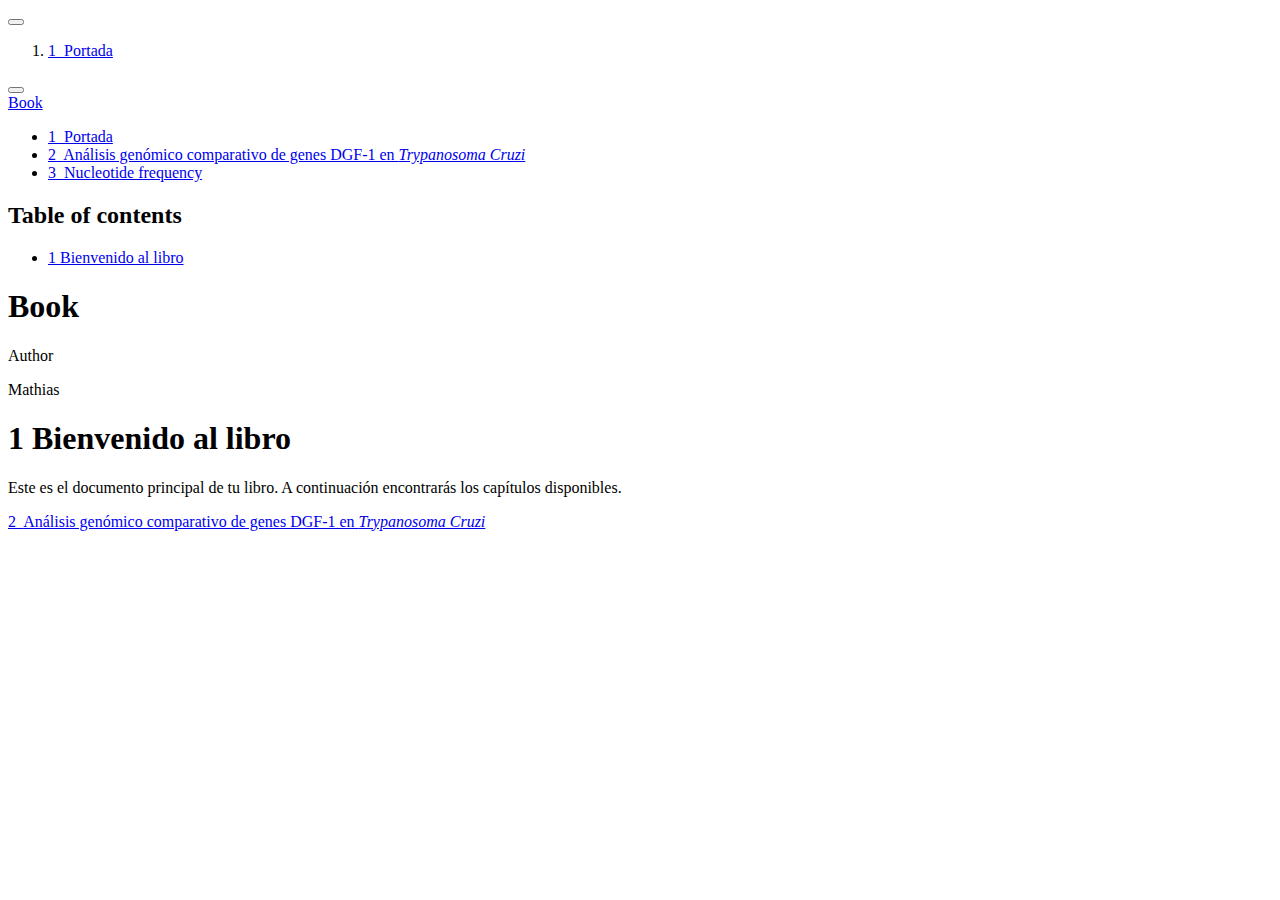
==== index.html @ 2b67dbf1 "add: index" ====
<!DOCTYPE html>
<html xmlns="http://www.w3.org/1999/xhtml" lang="en" xml:lang="en"><head>

<meta charset="utf-8">
<meta name="generator" content="quarto-1.5.57">

<meta name="viewport" content="width=device-width, initial-scale=1.0, user-scalable=yes">

<meta name="author" content="Mathias">

<title>Book</title>
<style>
code{white-space: pre-wrap;}
span.smallcaps{font-variant: small-caps;}
div.columns{display: flex; gap: min(4vw, 1.5em);}
div.column{flex: auto; overflow-x: auto;}
div.hanging-indent{margin-left: 1.5em; text-indent: -1.5em;}
ul.task-list{list-style: none;}
ul.task-list li input[type="checkbox"] {
  width: 0.8em;
  margin: 0 0.8em 0.2em -1em; /* quarto-specific, see https://github.com/quarto-dev/quarto-cli/issues/4556 */ 
  vertical-align: middle;
}
</style>


<script src="site_libs/quarto-nav/quarto-nav.js"></script>
<script src="site_libs/quarto-nav/headroom.min.js"></script>
<script src="site_libs/clipboard/clipboard.min.js"></script>
<script src="site_libs/quarto-search/autocomplete.umd.js"></script>
<script src="site_libs/quarto-search/fuse.min.js"></script>
<script src="site_libs/quarto-search/quarto-search.js"></script>
<meta name="quarto:offset" content="./">
<link href="./geneFeature.html" rel="next">
<script src="site_libs/quarto-html/quarto.js"></script>
<script src="site_libs/quarto-html/popper.min.js"></script>
<script src="site_libs/quarto-html/tippy.umd.min.js"></script>
<script src="site_libs/quarto-html/anchor.min.js"></script>
<link href="site_libs/quarto-html/tippy.css" rel="stylesheet">
<link href="site_libs/quarto-html/quarto-syntax-highlighting.css" rel="stylesheet" id="quarto-text-highlighting-styles">
<script src="site_libs/bootstrap/bootstrap.min.js"></script>
<link href="site_libs/bootstrap/bootstrap-icons.css" rel="stylesheet">
<link href="site_libs/bootstrap/bootstrap.min.css" rel="stylesheet" id="quarto-bootstrap" data-mode="light">
<script id="quarto-search-options" type="application/json">{
  "location": "sidebar",
  "copy-button": false,
  "collapse-after": 3,
  "panel-placement": "start",
  "type": "textbox",
  "limit": 50,
  "keyboard-shortcut": [
    "f",
    "/",
    "s"
  ],
  "show-item-context": false,
  "language": {
    "search-no-results-text": "No results",
    "search-matching-documents-text": "matching documents",
    "search-copy-link-title": "Copy link to search",
    "search-hide-matches-text": "Hide additional matches",
    "search-more-match-text": "more match in this document",
    "search-more-matches-text": "more matches in this document",
    "search-clear-button-title": "Clear",
    "search-text-placeholder": "",
    "search-detached-cancel-button-title": "Cancel",
    "search-submit-button-title": "Submit",
    "search-label": "Search"
  }
}</script>


</head>

<body class="nav-sidebar floating">

<div id="quarto-search-results"></div>
  <header id="quarto-header" class="headroom fixed-top">
  <nav class="quarto-secondary-nav">
    <div class="container-fluid d-flex">
      <button type="button" class="quarto-btn-toggle btn" data-bs-toggle="collapse" role="button" data-bs-target=".quarto-sidebar-collapse-item" aria-controls="quarto-sidebar" aria-expanded="false" aria-label="Toggle sidebar navigation" onclick="if (window.quartoToggleHeadroom) { window.quartoToggleHeadroom(); }">
        <i class="bi bi-layout-text-sidebar-reverse"></i>
      </button>
        <nav class="quarto-page-breadcrumbs" aria-label="breadcrumb"><ol class="breadcrumb"><li class="breadcrumb-item"><a href="./index.html"><span class="chapter-number">1</span>&nbsp; <span class="chapter-title">Portada</span></a></li></ol></nav>
        <a class="flex-grow-1" role="navigation" data-bs-toggle="collapse" data-bs-target=".quarto-sidebar-collapse-item" aria-controls="quarto-sidebar" aria-expanded="false" aria-label="Toggle sidebar navigation" onclick="if (window.quartoToggleHeadroom) { window.quartoToggleHeadroom(); }">      
        </a>
      <button type="button" class="btn quarto-search-button" aria-label="Search" onclick="window.quartoOpenSearch();">
        <i class="bi bi-search"></i>
      </button>
    </div>
  </nav>
</header>
<!-- content -->
<div id="quarto-content" class="quarto-container page-columns page-rows-contents page-layout-article">
<!-- sidebar -->
  <nav id="quarto-sidebar" class="sidebar collapse collapse-horizontal quarto-sidebar-collapse-item sidebar-navigation floating overflow-auto">
    <div class="pt-lg-2 mt-2 text-left sidebar-header">
    <div class="sidebar-title mb-0 py-0">
      <a href="./">Book</a> 
    </div>
      </div>
        <div class="mt-2 flex-shrink-0 align-items-center">
        <div class="sidebar-search">
        <div id="quarto-search" class="" title="Search"></div>
        </div>
        </div>
    <div class="sidebar-menu-container"> 
    <ul class="list-unstyled mt-1">
        <li class="sidebar-item">
  <div class="sidebar-item-container"> 
  <a href="./index.html" class="sidebar-item-text sidebar-link active">
 <span class="menu-text"><span class="chapter-number">1</span>&nbsp; <span class="chapter-title">Portada</span></span></a>
  </div>
</li>
        <li class="sidebar-item">
  <div class="sidebar-item-container"> 
  <a href="./geneFeature.html" class="sidebar-item-text sidebar-link">
 <span class="menu-text"><span class="chapter-number">2</span>&nbsp; <span class="chapter-title">Análisis genómico comparativo de genes DGF-1 en <em>Trypanosoma Cruzi</em></span></span></a>
  </div>
</li>
        <li class="sidebar-item">
  <div class="sidebar-item-container"> 
  <a href="./dinucleotideFreq.html" class="sidebar-item-text sidebar-link">
 <span class="menu-text"><span class="chapter-number">3</span>&nbsp; <span class="chapter-title">Nucleotide frequency</span></span></a>
  </div>
</li>
    </ul>
    </div>
</nav>
<div id="quarto-sidebar-glass" class="quarto-sidebar-collapse-item" data-bs-toggle="collapse" data-bs-target=".quarto-sidebar-collapse-item"></div>
<!-- margin-sidebar -->
    <div id="quarto-margin-sidebar" class="sidebar margin-sidebar">
        <nav id="TOC" role="doc-toc" class="toc-active">
    <h2 id="toc-title">Table of contents</h2>
   
  <ul>
  <li><a href="#bienvenido-al-libro" id="toc-bienvenido-al-libro" class="nav-link active" data-scroll-target="#bienvenido-al-libro"><span class="header-section-number">1</span> Bienvenido al libro</a></li>
  </ul>
</nav>
    </div>
<!-- main -->
<main class="content" id="quarto-document-content">

<header id="title-block-header" class="quarto-title-block default">
<div class="quarto-title">
<h1 class="title">Book</h1>
</div>



<div class="quarto-title-meta">

    <div>
    <div class="quarto-title-meta-heading">Author</div>
    <div class="quarto-title-meta-contents">
             <p>Mathias </p>
          </div>
  </div>
    
  
    
  </div>
  


</header>


<section id="bienvenido-al-libro" class="level1" data-number="1">
<h1 data-number="1"><span class="header-section-number">1</span> Bienvenido al libro</h1>
<p>Este es el documento principal de tu libro. A continuación encontrarás los capítulos disponibles.</p>


</section>

</main> <!-- /main -->
<script id="quarto-html-after-body" type="application/javascript">
window.document.addEventListener("DOMContentLoaded", function (event) {
  const toggleBodyColorMode = (bsSheetEl) => {
    const mode = bsSheetEl.getAttribute("data-mode");
    const bodyEl = window.document.querySelector("body");
    if (mode === "dark") {
      bodyEl.classList.add("quarto-dark");
      bodyEl.classList.remove("quarto-light");
    } else {
      bodyEl.classList.add("quarto-light");
      bodyEl.classList.remove("quarto-dark");
    }
  }
  const toggleBodyColorPrimary = () => {
    const bsSheetEl = window.document.querySelector("link#quarto-bootstrap");
    if (bsSheetEl) {
      toggleBodyColorMode(bsSheetEl);
    }
  }
  toggleBodyColorPrimary();  
  const icon = "";
  const anchorJS = new window.AnchorJS();
  anchorJS.options = {
    placement: 'right',
    icon: icon
  };
  anchorJS.add('.anchored');
  const isCodeAnnotation = (el) => {
    for (const clz of el.classList) {
      if (clz.startsWith('code-annotation-')) {                     
        return true;
      }
    }
    return false;
  }
  const onCopySuccess = function(e) {
    // button target
    const button = e.trigger;
    // don't keep focus
    button.blur();
    // flash "checked"
    button.classList.add('code-copy-button-checked');
    var currentTitle = button.getAttribute("title");
    button.setAttribute("title", "Copied!");
    let tooltip;
    if (window.bootstrap) {
      button.setAttribute("data-bs-toggle", "tooltip");
      button.setAttribute("data-bs-placement", "left");
      button.setAttribute("data-bs-title", "Copied!");
      tooltip = new bootstrap.Tooltip(button, 
        { trigger: "manual", 
          customClass: "code-copy-button-tooltip",
          offset: [0, -8]});
      tooltip.show();    
    }
    setTimeout(function() {
      if (tooltip) {
        tooltip.hide();
        button.removeAttribute("data-bs-title");
        button.removeAttribute("data-bs-toggle");
        button.removeAttribute("data-bs-placement");
      }
      button.setAttribute("title", currentTitle);
      button.classList.remove('code-copy-button-checked');
    }, 1000);
    // clear code selection
    e.clearSelection();
  }
  const getTextToCopy = function(trigger) {
      const codeEl = trigger.previousElementSibling.cloneNode(true);
      for (const childEl of codeEl.children) {
        if (isCodeAnnotation(childEl)) {
          childEl.remove();
        }
      }
      return codeEl.innerText;
  }
  const clipboard = new window.ClipboardJS('.code-copy-button:not([data-in-quarto-modal])', {
    text: getTextToCopy
  });
  clipboard.on('success', onCopySuccess);
  if (window.document.getElementById('quarto-embedded-source-code-modal')) {
    // For code content inside modals, clipBoardJS needs to be initialized with a container option
    // TODO: Check when it could be a function (https://github.com/zenorocha/clipboard.js/issues/860)
    const clipboardModal = new window.ClipboardJS('.code-copy-button[data-in-quarto-modal]', {
      text: getTextToCopy,
      container: window.document.getElementById('quarto-embedded-source-code-modal')
    });
    clipboardModal.on('success', onCopySuccess);
  }
    var localhostRegex = new RegExp(/^(?:http|https):\/\/localhost\:?[0-9]*\//);
    var mailtoRegex = new RegExp(/^mailto:/);
      var filterRegex = new RegExp('/' + window.location.host + '/');
    var isInternal = (href) => {
        return filterRegex.test(href) || localhostRegex.test(href) || mailtoRegex.test(href);
    }
    // Inspect non-navigation links and adorn them if external
 	var links = window.document.querySelectorAll('a[href]:not(.nav-link):not(.navbar-brand):not(.toc-action):not(.sidebar-link):not(.sidebar-item-toggle):not(.pagination-link):not(.no-external):not([aria-hidden]):not(.dropdown-item):not(.quarto-navigation-tool):not(.about-link)');
    for (var i=0; i<links.length; i++) {
      const link = links[i];
      if (!isInternal(link.href)) {
        // undo the damage that might have been done by quarto-nav.js in the case of
        // links that we want to consider external
        if (link.dataset.originalHref !== undefined) {
          link.href = link.dataset.originalHref;
        }
      }
    }
  function tippyHover(el, contentFn, onTriggerFn, onUntriggerFn) {
    const config = {
      allowHTML: true,
      maxWidth: 500,
      delay: 100,
      arrow: false,
      appendTo: function(el) {
          return el.parentElement;
      },
      interactive: true,
      interactiveBorder: 10,
      theme: 'quarto',
      placement: 'bottom-start',
    };
    if (contentFn) {
      config.content = contentFn;
    }
    if (onTriggerFn) {
      config.onTrigger = onTriggerFn;
    }
    if (onUntriggerFn) {
      config.onUntrigger = onUntriggerFn;
    }
    window.tippy(el, config); 
  }
  const noterefs = window.document.querySelectorAll('a[role="doc-noteref"]');
  for (var i=0; i<noterefs.length; i++) {
    const ref = noterefs[i];
    tippyHover(ref, function() {
      // use id or data attribute instead here
      let href = ref.getAttribute('data-footnote-href') || ref.getAttribute('href');
      try { href = new URL(href).hash; } catch {}
      const id = href.replace(/^#\/?/, "");
      const note = window.document.getElementById(id);
      if (note) {
        return note.innerHTML;
      } else {
        return "";
      }
    });
  }
  const xrefs = window.document.querySelectorAll('a.quarto-xref');
  const processXRef = (id, note) => {
    // Strip column container classes
    const stripColumnClz = (el) => {
      el.classList.remove("page-full", "page-columns");
      if (el.children) {
        for (const child of el.children) {
          stripColumnClz(child);
        }
      }
    }
    stripColumnClz(note)
    if (id === null || id.startsWith('sec-')) {
      // Special case sections, only their first couple elements
      const container = document.createElement("div");
      if (note.children && note.children.length > 2) {
        container.appendChild(note.children[0].cloneNode(true));
        for (let i = 1; i < note.children.length; i++) {
          const child = note.children[i];
          if (child.tagName === "P" && child.innerText === "") {
            continue;
          } else {
            container.appendChild(child.cloneNode(true));
            break;
          }
        }
        if (window.Quarto?.typesetMath) {
          window.Quarto.typesetMath(container);
        }
        return container.innerHTML
      } else {
        if (window.Quarto?.typesetMath) {
          window.Quarto.typesetMath(note);
        }
        return note.innerHTML;
      }
    } else {
      // Remove any anchor links if they are present
      const anchorLink = note.querySelector('a.anchorjs-link');
      if (anchorLink) {
        anchorLink.remove();
      }
      if (window.Quarto?.typesetMath) {
        window.Quarto.typesetMath(note);
      }
      // TODO in 1.5, we should make sure this works without a callout special case
      if (note.classList.contains("callout")) {
        return note.outerHTML;
      } else {
        return note.innerHTML;
      }
    }
  }
  for (var i=0; i<xrefs.length; i++) {
    const xref = xrefs[i];
    tippyHover(xref, undefined, function(instance) {
      instance.disable();
      let url = xref.getAttribute('href');
      let hash = undefined; 
      if (url.startsWith('#')) {
        hash = url;
      } else {
        try { hash = new URL(url).hash; } catch {}
      }
      if (hash) {
        const id = hash.replace(/^#\/?/, "");
        const note = window.document.getElementById(id);
        if (note !== null) {
          try {
            const html = processXRef(id, note.cloneNode(true));
            instance.setContent(html);
          } finally {
            instance.enable();
            instance.show();
          }
        } else {
          // See if we can fetch this
          fetch(url.split('#')[0])
          .then(res => res.text())
          .then(html => {
            const parser = new DOMParser();
            const htmlDoc = parser.parseFromString(html, "text/html");
            const note = htmlDoc.getElementById(id);
            if (note !== null) {
              const html = processXRef(id, note);
              instance.setContent(html);
            } 
          }).finally(() => {
            instance.enable();
            instance.show();
          });
        }
      } else {
        // See if we can fetch a full url (with no hash to target)
        // This is a special case and we should probably do some content thinning / targeting
        fetch(url)
        .then(res => res.text())
        .then(html => {
          const parser = new DOMParser();
          const htmlDoc = parser.parseFromString(html, "text/html");
          const note = htmlDoc.querySelector('main.content');
          if (note !== null) {
            // This should only happen for chapter cross references
            // (since there is no id in the URL)
            // remove the first header
            if (note.children.length > 0 && note.children[0].tagName === "HEADER") {
              note.children[0].remove();
            }
            const html = processXRef(null, note);
            instance.setContent(html);
          } 
        }).finally(() => {
          instance.enable();
          instance.show();
        });
      }
    }, function(instance) {
    });
  }
      let selectedAnnoteEl;
      const selectorForAnnotation = ( cell, annotation) => {
        let cellAttr = 'data-code-cell="' + cell + '"';
        let lineAttr = 'data-code-annotation="' +  annotation + '"';
        const selector = 'span[' + cellAttr + '][' + lineAttr + ']';
        return selector;
      }
      const selectCodeLines = (annoteEl) => {
        const doc = window.document;
        const targetCell = annoteEl.getAttribute("data-target-cell");
        const targetAnnotation = annoteEl.getAttribute("data-target-annotation");
        const annoteSpan = window.document.querySelector(selectorForAnnotation(targetCell, targetAnnotation));
        const lines = annoteSpan.getAttribute("data-code-lines").split(",");
        const lineIds = lines.map((line) => {
          return targetCell + "-" + line;
        })
        let top = null;
        let height = null;
        let parent = null;
        if (lineIds.length > 0) {
            //compute the position of the single el (top and bottom and make a div)
            const el = window.document.getElementById(lineIds[0]);
            top = el.offsetTop;
            height = el.offsetHeight;
            parent = el.parentElement.parentElement;
          if (lineIds.length > 1) {
            const lastEl = window.document.getElementById(lineIds[lineIds.length - 1]);
            const bottom = lastEl.offsetTop + lastEl.offsetHeight;
            height = bottom - top;
          }
          if (top !== null && height !== null && parent !== null) {
            // cook up a div (if necessary) and position it 
            let div = window.document.getElementById("code-annotation-line-highlight");
            if (div === null) {
              div = window.document.createElement("div");
              div.setAttribute("id", "code-annotation-line-highlight");
              div.style.position = 'absolute';
              parent.appendChild(div);
            }
            div.style.top = top - 2 + "px";
            div.style.height = height + 4 + "px";
            div.style.left = 0;
            let gutterDiv = window.document.getElementById("code-annotation-line-highlight-gutter");
            if (gutterDiv === null) {
              gutterDiv = window.document.createElement("div");
              gutterDiv.setAttribute("id", "code-annotation-line-highlight-gutter");
              gutterDiv.style.position = 'absolute';
              const codeCell = window.document.getElementById(targetCell);
              const gutter = codeCell.querySelector('.code-annotation-gutter');
              gutter.appendChild(gutterDiv);
            }
            gutterDiv.style.top = top - 2 + "px";
            gutterDiv.style.height = height + 4 + "px";
          }
          selectedAnnoteEl = annoteEl;
        }
      };
      const unselectCodeLines = () => {
        const elementsIds = ["code-annotation-line-highlight", "code-annotation-line-highlight-gutter"];
        elementsIds.forEach((elId) => {
          const div = window.document.getElementById(elId);
          if (div) {
            div.remove();
          }
        });
        selectedAnnoteEl = undefined;
      };
        // Handle positioning of the toggle
    window.addEventListener(
      "resize",
      throttle(() => {
        elRect = undefined;
        if (selectedAnnoteEl) {
          selectCodeLines(selectedAnnoteEl);
        }
      }, 10)
    );
    function throttle(fn, ms) {
    let throttle = false;
    let timer;
      return (...args) => {
        if(!throttle) { // first call gets through
            fn.apply(this, args);
            throttle = true;
        } else { // all the others get throttled
            if(timer) clearTimeout(timer); // cancel #2
            timer = setTimeout(() => {
              fn.apply(this, args);
              timer = throttle = false;
            }, ms);
        }
      };
    }
      // Attach click handler to the DT
      const annoteDls = window.document.querySelectorAll('dt[data-target-cell]');
      for (const annoteDlNode of annoteDls) {
        annoteDlNode.addEventListener('click', (event) => {
          const clickedEl = event.target;
          if (clickedEl !== selectedAnnoteEl) {
            unselectCodeLines();
            const activeEl = window.document.querySelector('dt[data-target-cell].code-annotation-active');
            if (activeEl) {
              activeEl.classList.remove('code-annotation-active');
            }
            selectCodeLines(clickedEl);
            clickedEl.classList.add('code-annotation-active');
          } else {
            // Unselect the line
            unselectCodeLines();
            clickedEl.classList.remove('code-annotation-active');
          }
        });
      }
  const findCites = (el) => {
    const parentEl = el.parentElement;
    if (parentEl) {
      const cites = parentEl.dataset.cites;
      if (cites) {
        return {
          el,
          cites: cites.split(' ')
        };
      } else {
        return findCites(el.parentElement)
      }
    } else {
      return undefined;
    }
  };
  var bibliorefs = window.document.querySelectorAll('a[role="doc-biblioref"]');
  for (var i=0; i<bibliorefs.length; i++) {
    const ref = bibliorefs[i];
    const citeInfo = findCites(ref);
    if (citeInfo) {
      tippyHover(citeInfo.el, function() {
        var popup = window.document.createElement('div');
        citeInfo.cites.forEach(function(cite) {
          var citeDiv = window.document.createElement('div');
          citeDiv.classList.add('hanging-indent');
          citeDiv.classList.add('csl-entry');
          var biblioDiv = window.document.getElementById('ref-' + cite);
          if (biblioDiv) {
            citeDiv.innerHTML = biblioDiv.innerHTML;
          }
          popup.appendChild(citeDiv);
        });
        return popup.innerHTML;
      });
    }
  }
});
</script>
<nav class="page-navigation">
  <div class="nav-page nav-page-previous">
  </div>
  <div class="nav-page nav-page-next">
      <a href="./geneFeature.html" class="pagination-link" aria-label="Análisis genómico comparativo de genes DGF-1 en *Trypanosoma Cruzi*">
        <span class="nav-page-text"><span class="chapter-number">2</span>&nbsp; <span class="chapter-title">Análisis genómico comparativo de genes DGF-1 en <em>Trypanosoma Cruzi</em></span></span> <i class="bi bi-arrow-right-short"></i>
      </a>
  </div>
</nav>
</div> <!-- /content -->




</body></html>
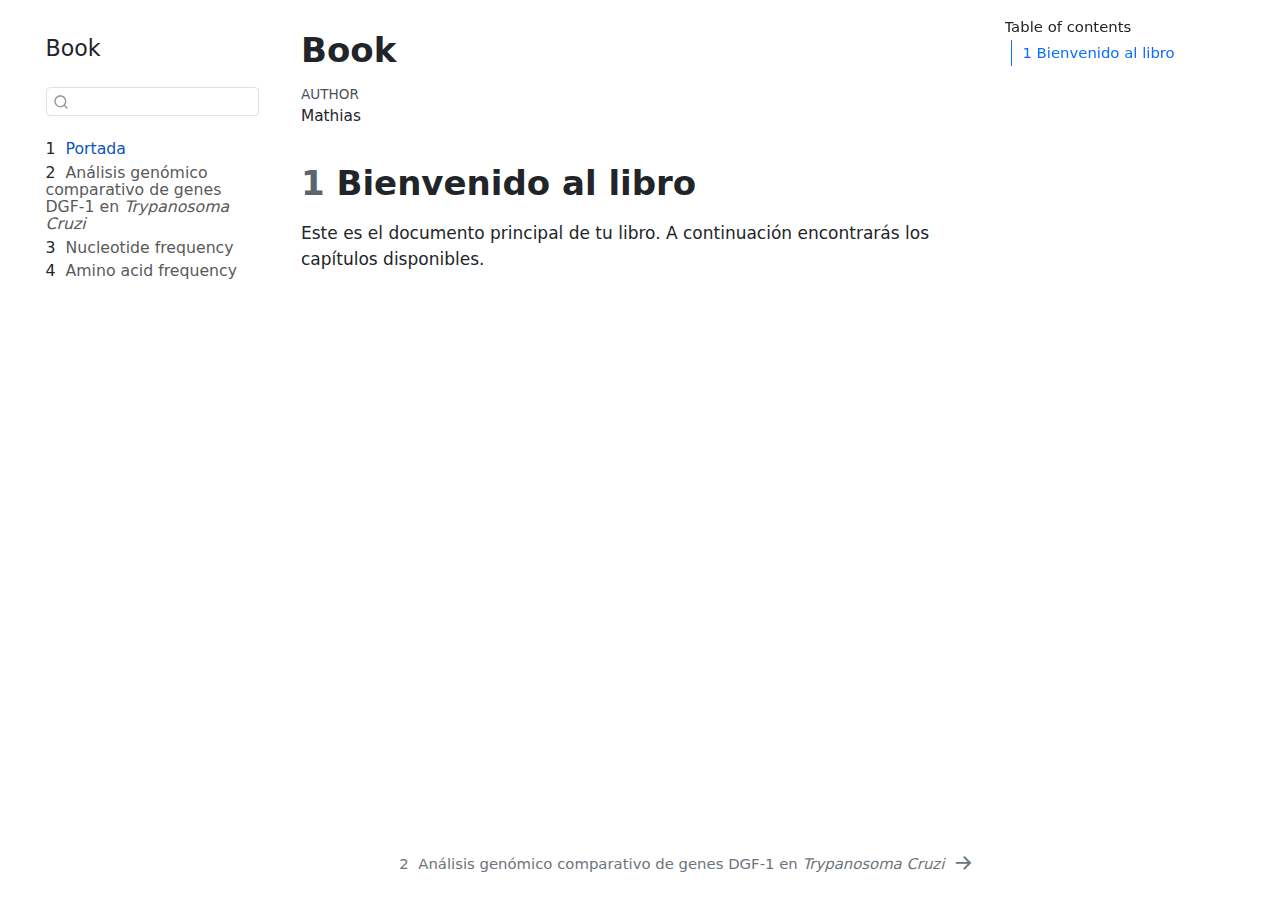
==== commit 6eed159a: "add: new version index.html" ====
--- a/index.html
+++ b/index.html
@@ -122,6 +122,12 @@
   <div class="sidebar-item-container"> 
   <a href="./dinucleotideFreq.html" class="sidebar-item-text sidebar-link">
  <span class="menu-text"><span class="chapter-number">3</span>&nbsp; <span class="chapter-title">Nucleotide frequency</span></span></a>
+  </div>
+</li>
+        <li class="sidebar-item">
+  <div class="sidebar-item-container"> 
+  <a href="./aminoAcidFreq.html" class="sidebar-item-text sidebar-link">
+ <span class="menu-text"><span class="chapter-number">4</span>&nbsp; <span class="chapter-title">Amino acid frequency</span></span></a>
   </div>
 </li>
     </ul>
--- a/site_libs/quarto-html/tippy.css
+++ b/site_libs/quarto-html/tippy.css
@@ -0,0 +1 @@
+.tippy-box[data-animation=fade][data-state=hidden]{opacity:0}[data-tippy-root]{max-width:calc(100vw - 10px)}.tippy-box{position:relative;background-color:#333;color:#fff;border-radius:4px;font-size:14px;line-height:1.4;white-space:normal;outline:0;transition-property:transform,visibility,opacity}.tippy-box[data-placement^=top]>.tippy-arrow{bottom:0}.tippy-box[data-placement^=top]>.tippy-arrow:before{bottom:-7px;left:0;border-width:8px 8px 0;border-top-color:initial;transform-origin:center top}.tippy-box[data-placement^=bottom]>.tippy-arrow{top:0}.tippy-box[data-placement^=bottom]>.tippy-arrow:before{top:-7px;left:0;border-width:0 8px 8px;border-bottom-color:initial;transform-origin:center bottom}.tippy-box[data-placement^=left]>.tippy-arrow{right:0}.tippy-box[data-placement^=left]>.tippy-arrow:before{border-width:8px 0 8px 8px;border-left-color:initial;right:-7px;transform-origin:center left}.tippy-box[data-placement^=right]>.tippy-arrow{left:0}.tippy-box[data-placement^=right]>.tippy-arrow:before{left:-7px;border-width:8px 8px 8px 0;border-right-color:initial;transform-origin:center right}.tippy-box[data-inertia][data-state=visible]{transition-timing-function:cubic-bezier(.54,1.5,.38,1.11)}.tippy-arrow{width:16px;height:16px;color:#333}.tippy-arrow:before{content:"";position:absolute;border-color:transparent;border-style:solid}.tippy-content{position:relative;padding:5px 9px;z-index:1}--- a/site_libs/quarto-html/quarto-syntax-highlighting.css
+++ b/site_libs/quarto-html/quarto-syntax-highlighting.css
@@ -0,0 +1,179 @@
+/* quarto syntax highlight colors */
+:root {
+  --quarto-hl-al-color: #ff5555;
+  --quarto-hl-an-color: #6a737d;
+  --quarto-hl-at-color: #d73a49;
+  --quarto-hl-bn-color: #005cc5;
+  --quarto-hl-bu-color: #d73a49;
+  --quarto-hl-ch-color: #032f62;
+  --quarto-hl-co-color: #6a737d;
+  --quarto-hl-cv-color: #6a737d;
+  --quarto-hl-cn-color: #005cc5;
+  --quarto-hl-cf-color: #d73a49;
+  --quarto-hl-dt-color: #d73a49;
+  --quarto-hl-dv-color: #005cc5;
+  --quarto-hl-do-color: #6a737d;
+  --quarto-hl-er-color: #ff5555;
+  --quarto-hl-ex-color: #d73a49;
+  --quarto-hl-fl-color: #005cc5;
+  --quarto-hl-fu-color: #6f42c1;
+  --quarto-hl-im-color: #032f62;
+  --quarto-hl-in-color: #6a737d;
+  --quarto-hl-kw-color: #d73a49;
+  --quarto-hl-op-color: #24292e;
+  --quarto-hl-pp-color: #d73a49;
+  --quarto-hl-re-color: #6a737d;
+  --quarto-hl-sc-color: #005cc5;
+  --quarto-hl-ss-color: #032f62;
+  --quarto-hl-st-color: #032f62;
+  --quarto-hl-va-color: #e36209;
+  --quarto-hl-vs-color: #032f62;
+  --quarto-hl-wa-color: #ff5555;
+}
+
+/* other quarto variables */
+:root {
+  --quarto-font-monospace: SFMono-Regular, Menlo, Monaco, Consolas, "Liberation Mono", "Courier New", monospace;
+}
+
+code span.al {
+  font-weight: bold;
+  color: #ff5555;
+}
+
+code span.an {
+  color: #6a737d;
+}
+
+code span.at {
+  color: #d73a49;
+}
+
+code span.bn {
+  color: #005cc5;
+}
+
+code span.bu {
+  color: #d73a49;
+}
+
+code span.ch {
+  color: #032f62;
+}
+
+code span.co {
+  color: #6a737d;
+}
+
+code span.cv {
+  color: #6a737d;
+}
+
+code span.cn {
+  color: #005cc5;
+}
+
+code span.cf {
+  color: #d73a49;
+}
+
+code span.dt {
+  color: #d73a49;
+}
+
+code span.dv {
+  color: #005cc5;
+}
+
+code span.do {
+  color: #6a737d;
+}
+
+code span.er {
+  color: #ff5555;
+  text-decoration: underline;
+}
+
+code span.ex {
+  font-weight: bold;
+  color: #d73a49;
+}
+
+code span.fl {
+  color: #005cc5;
+}
+
+code span.fu {
+  color: #6f42c1;
+}
+
+code span.im {
+  color: #032f62;
+}
+
+code span.in {
+  color: #6a737d;
+}
+
+code span.kw {
+  color: #d73a49;
+}
+
+pre > code.sourceCode > span {
+  color: #24292e;
+}
+
+code span {
+  color: #24292e;
+}
+
+code.sourceCode > span {
+  color: #24292e;
+}
+
+div.sourceCode,
+div.sourceCode pre.sourceCode {
+  color: #24292e;
+}
+
+code span.op {
+  color: #24292e;
+}
+
+code span.pp {
+  color: #d73a49;
+}
+
+code span.re {
+  color: #6a737d;
+}
+
+code span.sc {
+  color: #005cc5;
+}
+
+code span.ss {
+  color: #032f62;
+}
+
+code span.st {
+  color: #032f62;
+}
+
+code span.va {
+  color: #e36209;
+}
+
+code span.vs {
+  color: #032f62;
+}
+
+code span.wa {
+  color: #ff5555;
+}
+
+.prevent-inlining {
+  content: "</";
+}
+
+/*# sourceMappingURL=debc5d5d77c3f9108843748ff7464032.css.map */
